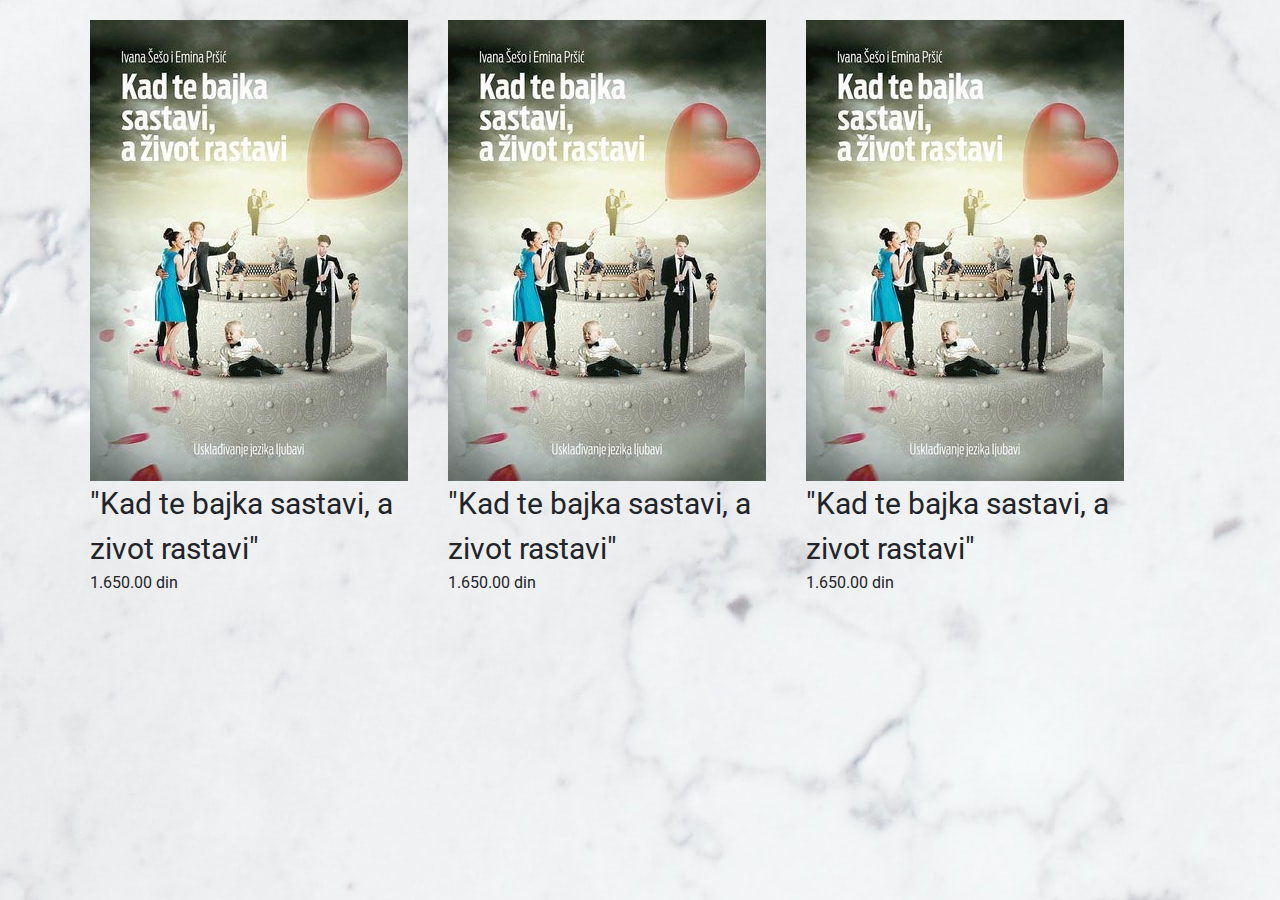
==== index.html @ c7007c51 "initializing" ====
<!DOCTYPE html>
<html>
    <head>
        <link rel="stylesheet" href="https://stackpath.bootstrapcdn.com/bootstrap/4.3.1/css/bootstrap.min.css" integrity="sha384-ggOyR0iXCbMQv3Xipma34MD+dH/1fQ784/j6cY/iJTQUOhcWr7x9JvoRxT2MZw1T" crossorigin="anonymous">
        <link rel="stylesheet" href="style.css">
        <link rel="preconnect" href="https://fonts.googleapis.com">
        <link rel="preconnect" href="https://fonts.gstatic.com" crossorigin>
        <link href="https://fonts.googleapis.com/css2?family=Roboto&display=swap" rel="stylesheet">
    </head>

    <body>

        <div class="container">
           
            <div class="row">
              <div class=".col-lg">
                <div class="card">
                    <div class="cardpic"> <img src="media/kad_te_bajka_sastavi_a_zivot_rastavi_vv.jpeg"> </div>
                    <div class="cardtitle"> "Kad te bajka sastavi, a zivot rastavi" </div>
                    <div class="cardprice"> 1.650.00 din</div>
                </div>
              </div>
              <div class=".col-lg">
                <div class="card">
                    <div class="cardpic"> <img src="media/kad_te_bajka_sastavi_a_zivot_rastavi_vv.jpeg"> </div>
                    <div class="cardtitle"> "Kad te bajka sastavi, a zivot rastavi" </div>
                    <div class="cardprice"> 1.650.00 din</div>
                </div>
              </div>
              <div class=".col-lg">
                <div class="card">
                    <div class="cardpic"> <img src="media/kad_te_bajka_sastavi_a_zivot_rastavi_vv.jpeg"> </div>
                    <div class="cardtitle"> "Kad te bajka sastavi, a zivot rastavi" </div>
                    <div class="cardprice"> 1.650.00 din</div>
                </div>
              </div>
            </div>
          </div>

    </body>


</html>
---- style.css ----
body{
    background-image: url(media/backgroundwhite.jpg);
    font-family: 'Roboto', sans-serif;

}

.card{
    margin: 20px;
    border: none !important;
    background-color: transparent;
}

.cardtitle .cardprice{
    font-family: 'Roboto', sans-serif;
    background-color: transparent;
    background: transparent;
}

.cardtitle{
    width: 318px;
    font-size: 30px;
}


.cardpic{
    height: 461px;
    width: 318px;
    /* background: url(media/kad_te_bajka_sastavi_a_zivot_rastavi_vv.jpeg);
} */
}

.cardpic:hover{
    height: 461px;
    width: 318px;
    /* background:  url(media/kad_te_bajka_sastavi_a_zivot_rastavi_vv.jpeg); */
    filter: white;
    opacity: 0.8;
}
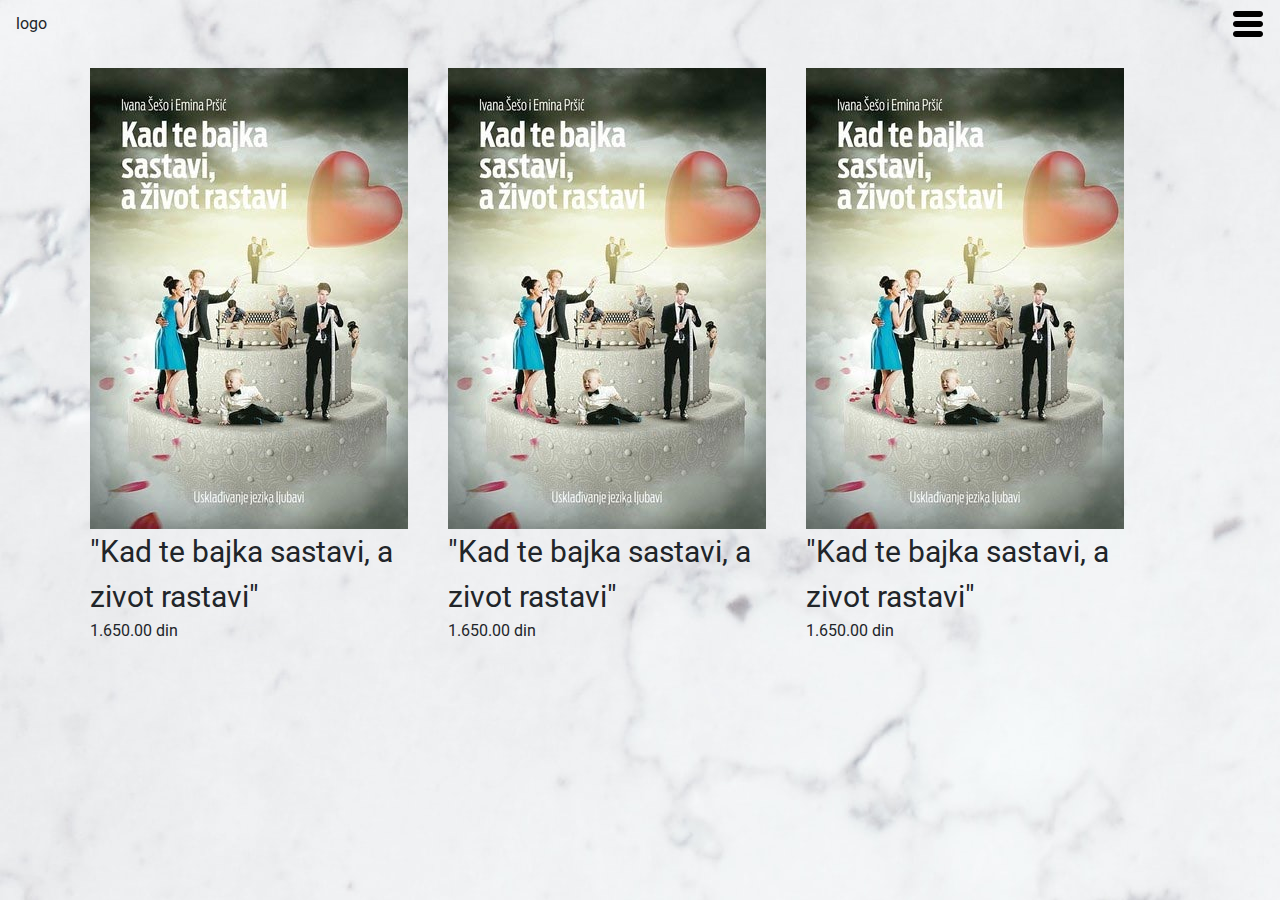
==== commit 96963285: "started navbar" ====
--- a/index.html
+++ b/index.html
@@ -9,6 +9,10 @@
     </head>
 
     <body>
+        <div class="navbar">
+            <div class="logo"> logo </div>
+            <div class="navmenu"></div>
+        </div>
 
         <div class="container">
            
--- a/style.css
+++ b/style.css
@@ -5,6 +5,21 @@
 
 }
 
+/* navbar */
+
+.navmenu{
+    background: url(media/option.png);
+    height: 32px;
+    width: 32px;
+}
+
+
+
+
+
+
+
+/* content */
 .card{
     margin: 20px;
     border: none !important;
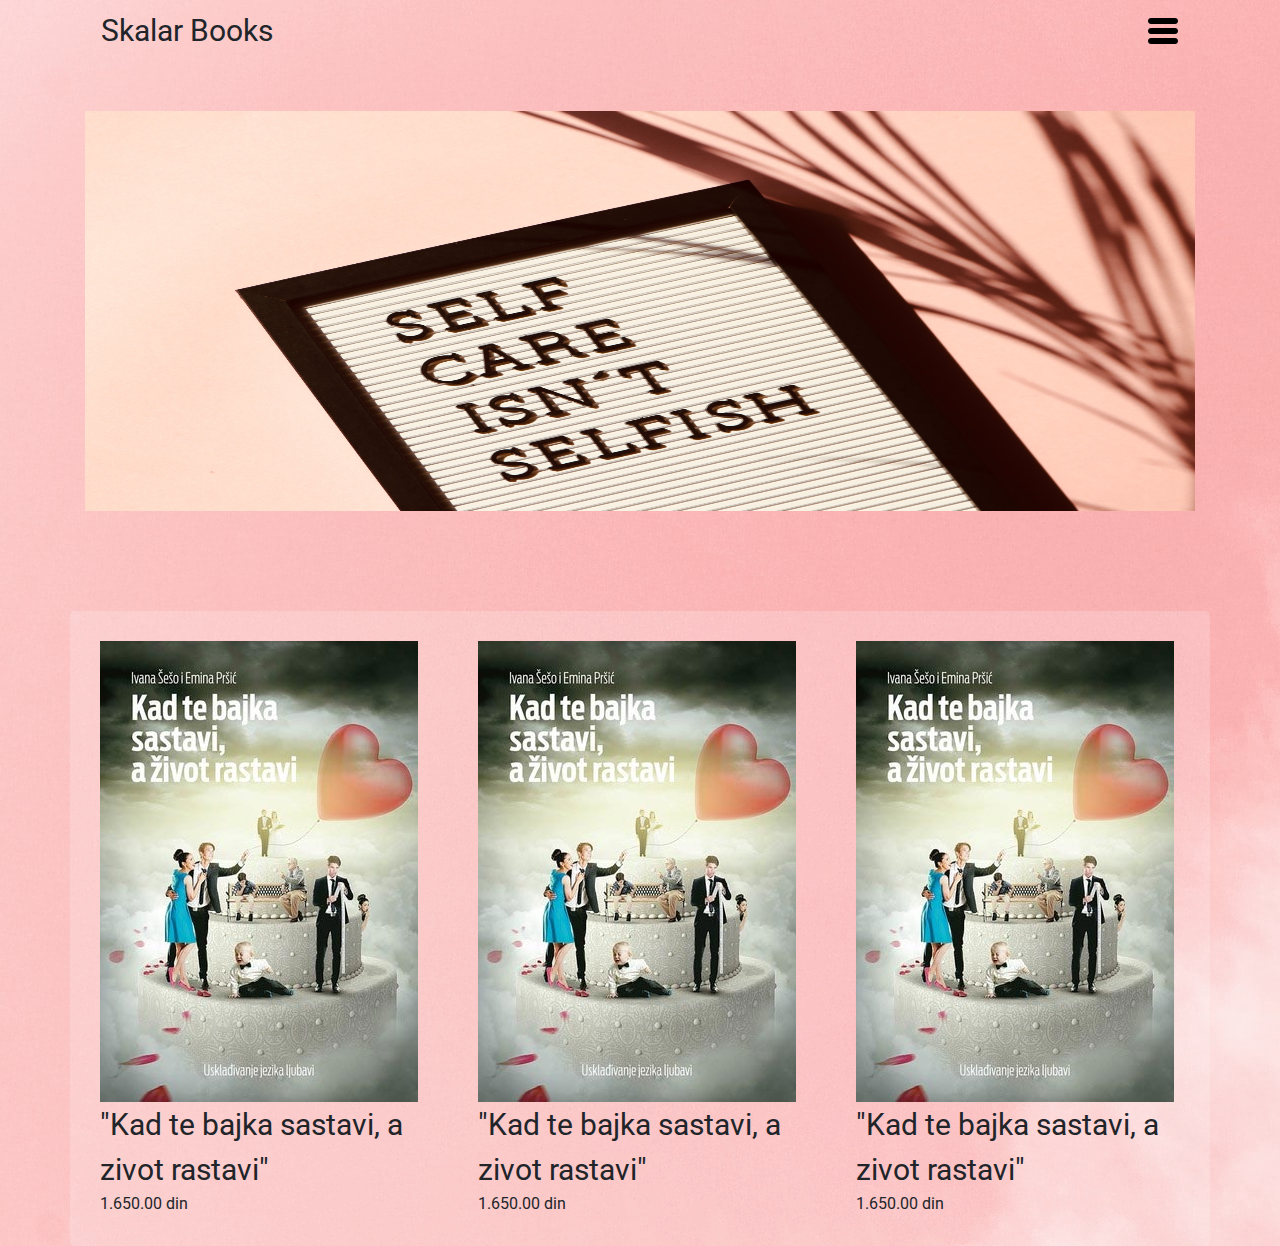
==== commit 8c8c9311: "added single page" ====
--- a/index.html
+++ b/index.html
@@ -9,39 +9,70 @@
     </head>
 
     <body>
-        <div class="navbar">
-            <div class="logo"> logo </div>
+        <div class="container">
+          <div class="navbar">
+            <div class="logo"> Skalar Books </div>
             <div class="navmenu"></div>
+          </div>
+        
+
+
+        <div class="revolver">
+          <img class="mySlides" width="100%" height="400px" src="media/example1.jpg">
+          <img class="mySlides" width="100%" height="400px" src="media/example2.jpg">
+          <img class="mySlides" width="100%" height="400px" src="media/example3.jpg">
         </div>
 
-        <div class="container">
+        
            
-            <div class="row">
-              <div class=".col-lg">
-                <div class="card">
-                    <div class="cardpic"> <img src="media/kad_te_bajka_sastavi_a_zivot_rastavi_vv.jpeg"> </div>
-                    <div class="cardtitle"> "Kad te bajka sastavi, a zivot rastavi" </div>
-                    <div class="cardprice"> 1.650.00 din</div>
+              <div class="row">
+                <div class=".col-lg">
+                  <div class="card">
+                      <div class="cardpic"> <a href="product.html"> <img src="media/kad_te_bajka_sastavi_a_zivot_rastavi_vv.jpeg"></a> </div>
+                      <div class="cardtitle"> "Kad te bajka sastavi, a zivot rastavi" </div>
+                      <div class="cardprice"> 1.650.00 din</div>
+                  </div>
                 </div>
-              </div>
-              <div class=".col-lg">
-                <div class="card">
-                    <div class="cardpic"> <img src="media/kad_te_bajka_sastavi_a_zivot_rastavi_vv.jpeg"> </div>
-                    <div class="cardtitle"> "Kad te bajka sastavi, a zivot rastavi" </div>
-                    <div class="cardprice"> 1.650.00 din</div>
+                <div class=".col-lg">
+                  <div class="card">
+                      <div class="cardpic"> <img src="media/kad_te_bajka_sastavi_a_zivot_rastavi_vv.jpeg"> </div>
+                      <div class="cardtitle"> "Kad te bajka sastavi, a zivot rastavi" </div>
+                      <div class="cardprice"> 1.650.00 din</div>
+                  </div>
                 </div>
-              </div>
-              <div class=".col-lg">
-                <div class="card">
-                    <div class="cardpic"> <img src="media/kad_te_bajka_sastavi_a_zivot_rastavi_vv.jpeg"> </div>
-                    <div class="cardtitle"> "Kad te bajka sastavi, a zivot rastavi" </div>
-                    <div class="cardprice"> 1.650.00 din</div>
+                <div class=".col-lg">
+                  <div class="card">
+                      <div class="cardpic"> <img src="media/kad_te_bajka_sastavi_a_zivot_rastavi_vv.jpeg"> </div>
+                      <div class="cardtitle"> "Kad te bajka sastavi, a zivot rastavi" </div>
+                      <div class="cardprice"> 1.650.00 din</div>
+                  </div>
                 </div>
               </div>
             </div>
-          </div>
 
+          <!-- script -->
+
+
+          <script>
+            var slideIndex = 0;
+            carousel();
+  
+            function carousel() {
+              var i;
+              var x = document.getElementsByClassName("mySlides");
+              for (i = 0; i < x.length; i++) {
+                x[i].style.display = "none";
+              }
+              slideIndex++;
+              if (slideIndex > x.length) {slideIndex = 1}
+              x[slideIndex-1].style.display = "block";
+              setTimeout(carousel, 4000); // Change image every 2 seconds
+            }
+          </script>
     </body>
+    <script>
+
+    </script>
 
 
 </html>--- a/style.css
+++ b/style.css
@@ -1,11 +1,23 @@
 
 body{
-    background-image: url(media/backgroundwhite.jpg);
+    background-image: url(media/background3.jpg);
     font-family: 'Roboto', sans-serif;
-
 }
 
-/* navbar */
+.container{
+    
+}
+
+.row{
+    box-shadow: inset 0 0 0 1000px rgba(255, 255, 255, 0.2);
+    border-radius: 5px;
+}
+
+/* NAVBAR */
+
+.navbar{
+    margin-bottom: 50px;
+}
 
 .navmenu{
     background: url(media/option.png);
@@ -13,15 +25,24 @@
     width: 32px;
 }
 
+.logo{
+    font-size: 30px;
+}
 
+/* REVOLVER */
 
+.revolver{
+    margin-bottom: 100px;
+    width: 100%;
+    justify-content: center;
+}
 
 
 
 
 /* content */
 .card{
-    margin: 20px;
+    margin: 30px;
     border: none !important;
     background-color: transparent;
 }
@@ -37,7 +58,6 @@
     font-size: 30px;
 }
 
-
 .cardpic{
     height: 461px;
     width: 318px;
@@ -48,7 +68,37 @@
 .cardpic:hover{
     height: 461px;
     width: 318px;
-    /* background:  url(media/kad_te_bajka_sastavi_a_zivot_rastavi_vv.jpeg); */
+    /* background: url(media/kad_te_bajka_sastavi_a_zivot_rastavi_vv.jpeg); */
     filter: white;
     opacity: 0.8;
+}
+
+/* Single Book Styles */
+
+.col{padding: 20px;}
+
+.booktitle{
+    font-size: 50px;
+}
+
+.bookauthor{
+    font-size: 30px;
+}
+
+.bookdesc{
+    padding: 40px;
+    border:0px;
+    border-bottom: 2px;
+    border-style:solid;
+    border-color: black;
+}
+
+.btn{
+    text-decoration: underline;
+}
+
+/* LANDING PAGE */
+
+.skalarcontainer{
+    justify-items: center;
 }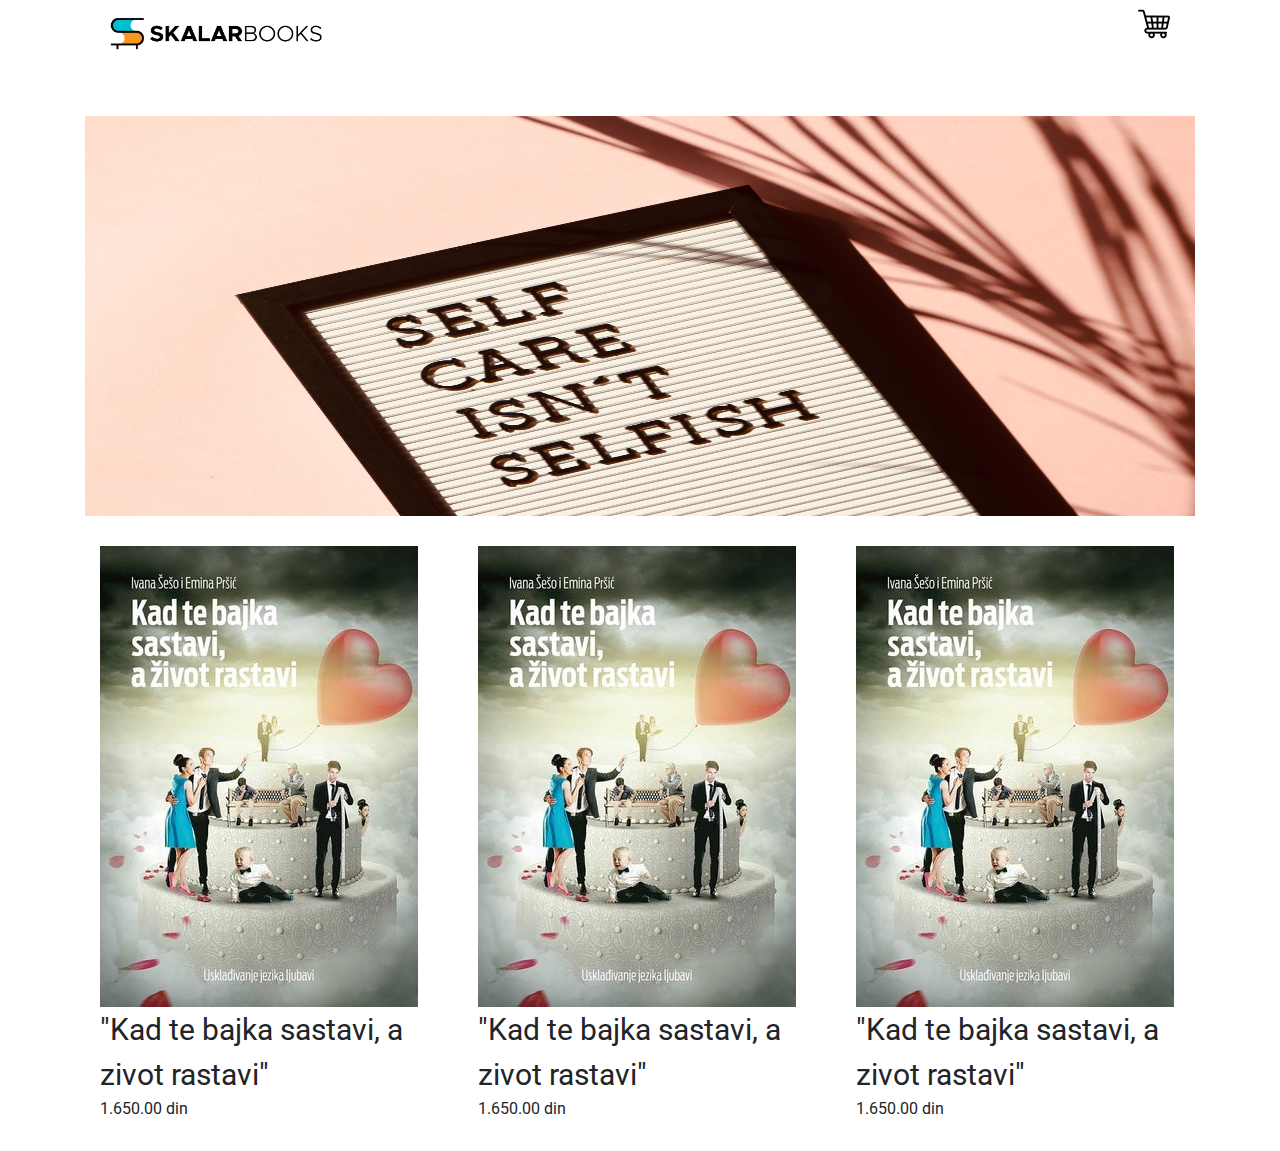
==== commit 113bfff7: "logo added, and landing page centered" ====
--- a/index.html
+++ b/index.html
@@ -11,8 +11,8 @@
     <body>
         <div class="container">
           <div class="navbar">
-            <div class="logo"> Skalar Books </div>
-            <div class="navmenu"></div>
+            <div class="logo"> <img src="media/SkalarBooks-logo.png" width="30%" height="30%" alt=""> </div>
+            <div class="navmenu"> <img src="media/shopping-cart (1).png" alt=""> </div>
           </div>
         
 
@@ -21,6 +21,7 @@
           <img class="mySlides" width="100%" height="400px" src="media/example1.jpg">
           <img class="mySlides" width="100%" height="400px" src="media/example2.jpg">
           <img class="mySlides" width="100%" height="400px" src="media/example3.jpg">
+          <div class="mySlides" width="100%" height="400px">text</div>
         </div>
 
         
@@ -66,7 +67,7 @@
               slideIndex++;
               if (slideIndex > x.length) {slideIndex = 1}
               x[slideIndex-1].style.display = "block";
-              setTimeout(carousel, 4000); // Change image every 2 seconds
+              setTimeout(carousel, 1000); // Change image every 2 seconds
             }
           </script>
     </body>
--- a/style.css
+++ b/style.css
@@ -1,6 +1,7 @@
 
 body{
-    background-image: url(media/background3.jpg);
+    /* background-image: url(media/background3.jpg); */
+    background: white;
     font-family: 'Roboto', sans-serif;
 }
 
@@ -20,13 +21,21 @@
 }
 
 .navmenu{
-    background: url(media/option.png);
-    height: 32px;
-    width: 32px;
+    /* background-image: url(media/shopping-cart\ \(1\).png); */
+    height: 50px;
+    width: 50px;
 }
 
+.navmenu img{
+    display: block;
+    margin: auto;
+} 
+
 .logo{
-    font-size: 30px;
+    /* background: url(media/SkalarBooks-logo.png);
+    height: 15px;
+    width: 75px;
+} */
 }
 
 /* REVOLVER */
@@ -34,8 +43,13 @@
 .revolver{
     margin-bottom: 100px;
     width: 100%;
-    justify-content: center;
+    margin: auto;
 }
+
+.mySlides{
+    margin: auto;
+}
+
 
 
 
@@ -100,5 +114,35 @@
 /* LANDING PAGE */
 
 .skalarcontainer{
+    padding-top: 200px;
+    justify-content: center;
     justify-items: center;
+    margin: auto;
+}
+
+.skalartitle img{
+    display: block;
+    margin-left: auto;
+    margin-right: auto;
+    width: 40%;
+}
+
+.skalardesc{
+    margin-top: 40px;
+    text-align: center;
+}
+
+.skalarbtn{
+    margin-top: 40px;
+}
+
+.button{
+    margin: auto;
+    width: 120px;
+    text-align: center;
+    border: 2px solid black;
+}
+
+.button a{
+    color: black;
 }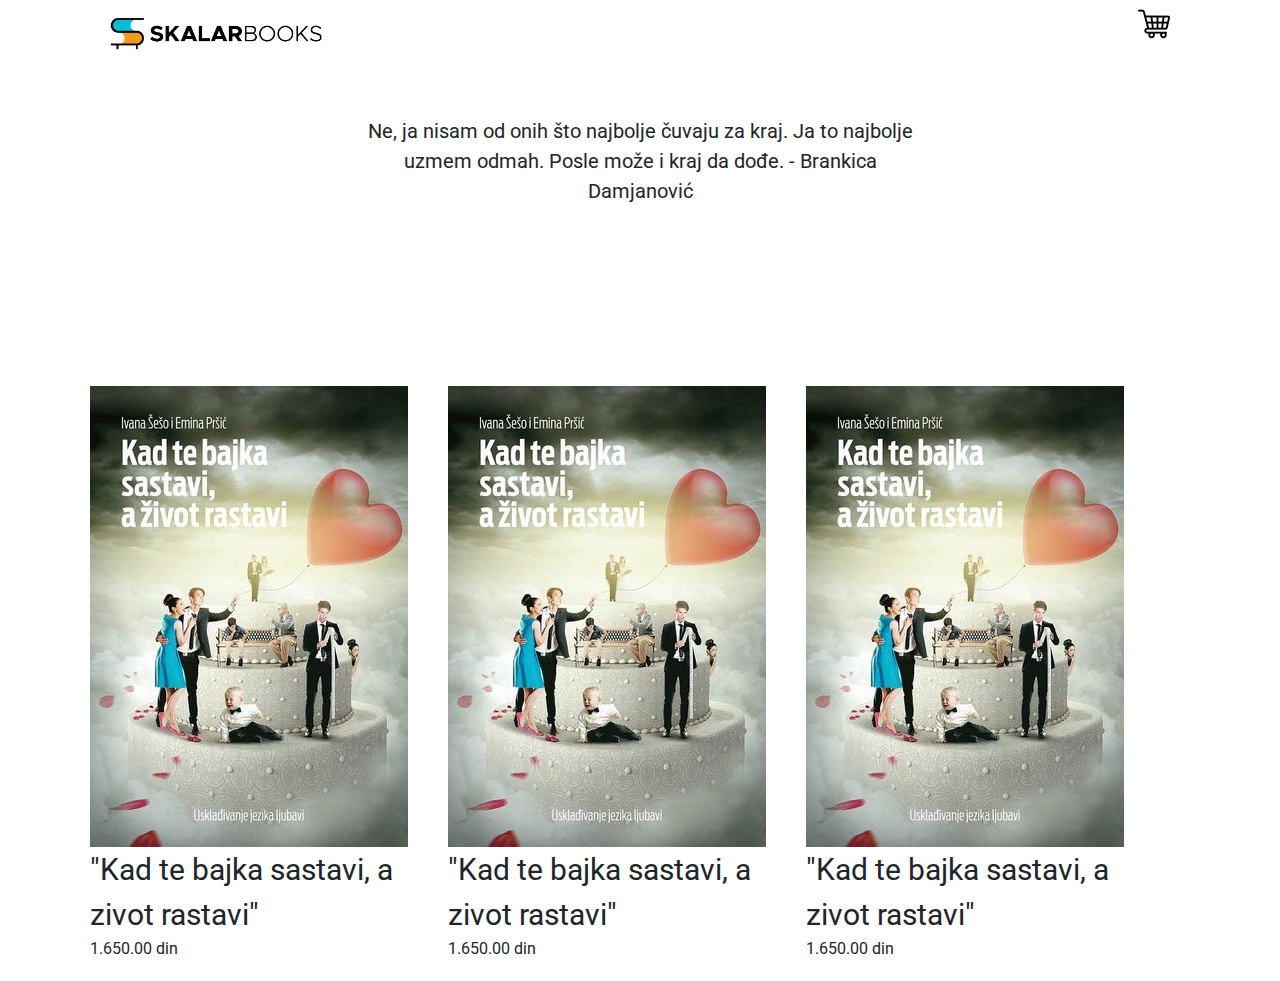
==== commit d47d43e4: "responsitibity fixed on all pages" ====
--- a/index.html
+++ b/index.html
@@ -10,38 +10,42 @@
 
     <body>
         <div class="container">
+
+          <!-- NAVIGATION BAR -->
+
           <div class="navbar">
             <div class="logo"> <img src="media/SkalarBooks-logo.png" width="30%" height="30%" alt=""> </div>
-            <div class="navmenu"> <img src="media/shopping-cart (1).png" alt=""> </div>
+            <div class="navmenu"> <img src="media/shopping-cart (1).png" alt=""> </div> 
           </div>
         
+          <!-- REVOLVER -->
 
-
-        <div class="revolver">
-          <img class="mySlides" width="100%" height="400px" src="media/example1.jpg">
-          <img class="mySlides" width="100%" height="400px" src="media/example2.jpg">
-          <img class="mySlides" width="100%" height="400px" src="media/example3.jpg">
-          <div class="mySlides" width="100%" height="400px">text</div>
-        </div>
+          <div class="revolver">
+            <div class="mySlides" width="100%" height="400px">Ne, ja nisam od onih što najbolje čuvaju za kraj. Ja to najbolje uzmem odmah. Posle može i kraj da dođe.  - Brankica Damjanović</div>
+            <div class="mySlides" width="100%" height="400px">Ljuti vas što su neki ljudi tu samo kad im nešto od vas treba. To je još i dobro. Zamislite da su vam tu stalno.  - Brankica Damjanović</div>
+            <div class="mySlides" width="100%" height="400px">Sa nekim se gubi vreme, a sa nekim osećaj za vreme... Žena uvek zna razliku...  - Moma Stefanović</div>
+            <div class="mySlides" width="100%" height="400px">Ne laktam se. I dalje verujem da mi je mozak jači adut od laktova. - Brankica Damjanović</div>
+          </div>
 
         
-           
+          <!-- CONTENT -->
+          
               <div class="row">
-                <div class=".col-lg">
+                <div class=".col-sm-*">
                   <div class="card">
                       <div class="cardpic"> <a href="product.html"> <img src="media/kad_te_bajka_sastavi_a_zivot_rastavi_vv.jpeg"></a> </div>
                       <div class="cardtitle"> "Kad te bajka sastavi, a zivot rastavi" </div>
                       <div class="cardprice"> 1.650.00 din</div>
                   </div>
                 </div>
-                <div class=".col-lg">
+                <div class=".col-sm-*">
                   <div class="card">
                       <div class="cardpic"> <img src="media/kad_te_bajka_sastavi_a_zivot_rastavi_vv.jpeg"> </div>
                       <div class="cardtitle"> "Kad te bajka sastavi, a zivot rastavi" </div>
                       <div class="cardprice"> 1.650.00 din</div>
                   </div>
                 </div>
-                <div class=".col-lg">
+                <div class=".col-sm-*">
                   <div class="card">
                       <div class="cardpic"> <img src="media/kad_te_bajka_sastavi_a_zivot_rastavi_vv.jpeg"> </div>
                       <div class="cardtitle"> "Kad te bajka sastavi, a zivot rastavi" </div>
@@ -49,7 +53,7 @@
                   </div>
                 </div>
               </div>
-            </div>
+        </div>
 
           <!-- script -->
 
@@ -67,7 +71,7 @@
               slideIndex++;
               if (slideIndex > x.length) {slideIndex = 1}
               x[slideIndex-1].style.display = "block";
-              setTimeout(carousel, 1000); // Change image every 2 seconds
+              setTimeout(carousel, 3000); // Change image every 2 seconds
             }
           </script>
     </body>
--- a/style.css
+++ b/style.css
@@ -18,6 +18,7 @@
 
 .navbar{
     margin-bottom: 50px;
+    display: flex;
 }
 
 .navmenu{
@@ -43,11 +44,16 @@
 .revolver{
     margin-bottom: 100px;
     width: 100%;
+    height: 250px;
     margin: auto;
+    text-align: center;
 }
 
 .mySlides{
-    margin: auto;
+    margin: auto; 
+    text-align: center;
+    width: 50%;
+    font-size: 20px;
 }
 
 
@@ -55,8 +61,16 @@
 
 
 /* content */
+
+/* .row{
+    display: flex;
+    align-content: center;
+    width: auto;
+} */
+
 .card{
-    margin: 30px;
+    /* margin: 30px; */
+    padding: 20px;
     border: none !important;
     background-color: transparent;
 }
@@ -91,24 +105,46 @@
 
 .col{padding: 20px;}
 
+.colpic{
+    margin: auto;
+    text-align: center;
+}
+
+.bookimg{
+    margin: auto;
+    text-align: center;
+    /* width: 50%; */
+    font-size: 30px;
+}
+
+
 .booktitle{
     font-size: 50px;
+    text-align: center;
 }
 
 .bookauthor{
     font-size: 30px;
+    text-align: center;
+}
+
+.opis{
+    padding-top: 20px;
 }
 
 .bookdesc{
-    padding: 40px;
+    text-align: center;
+    padding: 30px;
     border:0px;
     border-bottom: 2px;
     border-style:solid;
-    border-color: black;
+    border-color: black; 
 }
 
 .btn{
+    font-size: 20px;
     text-decoration: underline;
+    margin-top: 20px;
 }
 
 /* LANDING PAGE */
@@ -128,17 +164,21 @@
 }
 
 .skalardesc{
-    margin-top: 40px;
+    padding: 30px;
+    margin: auto; 
     text-align: center;
+    width: 50%;
+    font-size: 18px;
 }
 
 .skalarbtn{
-    margin-top: 40px;
+    margin-top: 30px;
+    font-size: 18px;
 }
 
 .button{
     margin: auto;
-    width: 120px;
+    width: 150px;
     text-align: center;
     border: 2px solid black;
 }
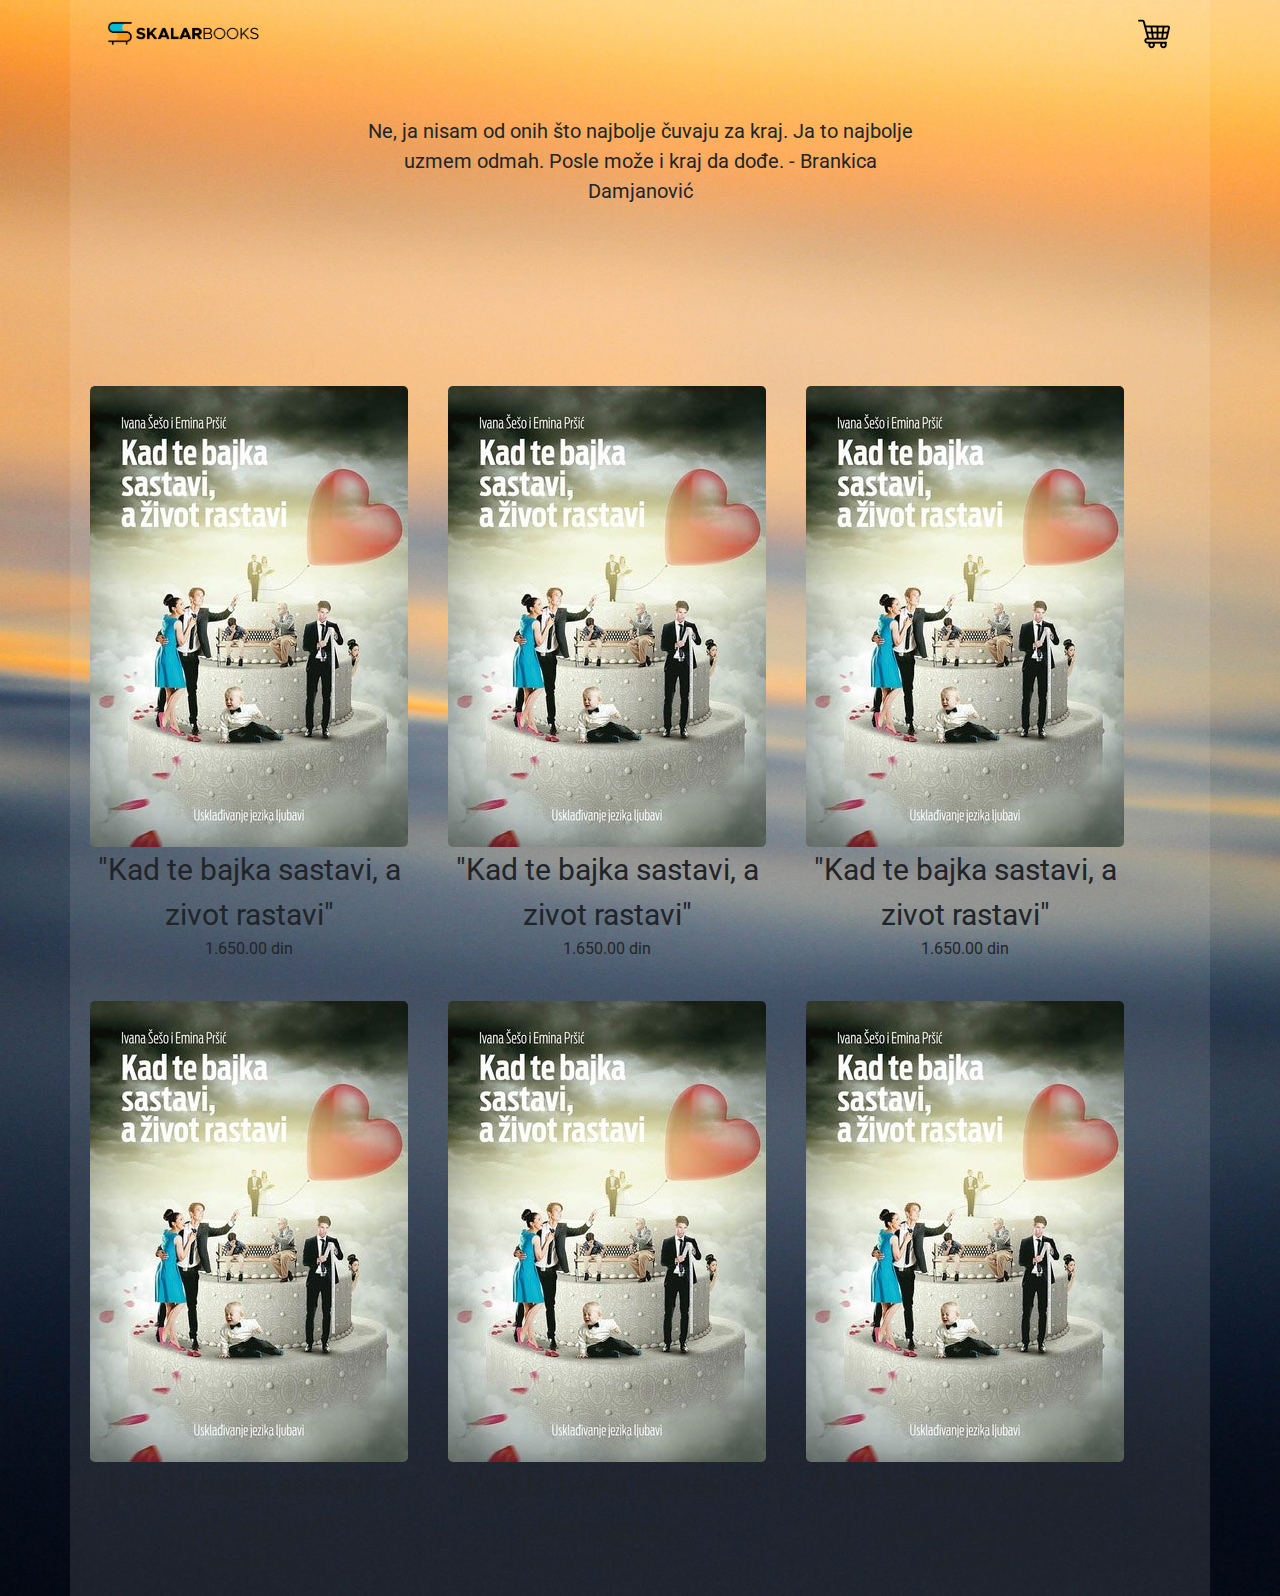
==== commit 338ef4dd: "landing page updated - still need social links" ====
--- a/index.html
+++ b/index.html
@@ -31,21 +31,43 @@
           <!-- CONTENT -->
           
               <div class="row">
-                <div class=".col-sm-*">
+                <div class=".col-sm-4">
                   <div class="card">
                       <div class="cardpic"> <a href="product.html"> <img src="media/kad_te_bajka_sastavi_a_zivot_rastavi_vv.jpeg"></a> </div>
                       <div class="cardtitle"> "Kad te bajka sastavi, a zivot rastavi" </div>
                       <div class="cardprice"> 1.650.00 din</div>
                   </div>
                 </div>
-                <div class=".col-sm-*">
+                <div class=".col-sm-4">
                   <div class="card">
                       <div class="cardpic"> <img src="media/kad_te_bajka_sastavi_a_zivot_rastavi_vv.jpeg"> </div>
                       <div class="cardtitle"> "Kad te bajka sastavi, a zivot rastavi" </div>
                       <div class="cardprice"> 1.650.00 din</div>
                   </div>
                 </div>
-                <div class=".col-sm-*">
+                <div class=".col-sm-4">
+                  <div class="card">
+                      <div class="cardpic"> <img src="media/kad_te_bajka_sastavi_a_zivot_rastavi_vv.jpeg"> </div>
+                      <div class="cardtitle"> "Kad te bajka sastavi, a zivot rastavi" </div>
+                      <div class="cardprice"> 1.650.00 din</div>
+                  </div>
+                </div>
+              
+                <div class=".col-sm-4">
+                  <div class="card">
+                      <div class="cardpic"> <a href="product.html"> <img src="media/kad_te_bajka_sastavi_a_zivot_rastavi_vv.jpeg"></a> </div>
+                      <div class="cardtitle"> "Kad te bajka sastavi, a zivot rastavi" </div>
+                      <div class="cardprice"> 1.650.00 din</div>
+                  </div>
+                </div>
+                <div class=".col-sm-4">
+                  <div class="card">
+                      <div class="cardpic"> <img src="media/kad_te_bajka_sastavi_a_zivot_rastavi_vv.jpeg"> </div>
+                      <div class="cardtitle"> "Kad te bajka sastavi, a zivot rastavi" </div>
+                      <div class="cardprice"> 1.650.00 din</div>
+                  </div>
+                </div>
+                <div class=".col-sm-4">
                   <div class="card">
                       <div class="cardpic"> <img src="media/kad_te_bajka_sastavi_a_zivot_rastavi_vv.jpeg"> </div>
                       <div class="cardtitle"> "Kad te bajka sastavi, a zivot rastavi" </div>
--- a/style.css
+++ b/style.css
@@ -1,17 +1,27 @@
+
+/* logo colors: #00BDD4 , #F79921 */
+
+* { padding: 0; margin: 0; }
+
 
 body{
-    /* background-image: url(media/background3.jpg); */
-    background: white;
+    height: 100%;
+    background-image: url(media/Landing.jpg);
+    background-size: cover;
+    background-position-x: center;
+    background-position-y: center;
     font-family: 'Roboto', sans-serif;
 }
 
 .container{
-    
+    /* background: whitesmoke; */
+     box-shadow: inset 0 0 0 1000px rgba(255, 255, 255, 0.1); 
+    justify-content: center;
+    position: relative;
 }
 
 .row{
-    box-shadow: inset 0 0 0 1000px rgba(255, 255, 255, 0.2);
-    border-radius: 5px;
+    /* box-shadow: inset 0 0 0 1000px rgba(255, 255, 255, 0.2); */
 }
 
 /* NAVBAR */
@@ -30,13 +40,11 @@
 .navmenu img{
     display: block;
     margin: auto;
+    margin-top: 10px;
 } 
 
 .logo{
-    /* background: url(media/SkalarBooks-logo.png);
-    height: 15px;
-    width: 75px;
-} */
+    width: 50%;
 }
 
 /* REVOLVER */
@@ -69,10 +77,25 @@
 } */
 
 .card{
-    /* margin: 30px; */
-    padding: 20px;
+    /* margin-left: 35px; */
     border: none !important;
     background-color: transparent;
+    position: relative;
+    display: flex;
+    -ms-flex-direction: column;
+    flex-direction: column;
+    min-width: 0;
+    -ms-flex: 1 1 auto;
+    flex: 1 1 auto;
+    padding: 1.25rem;
+    text-align: center
+}
+
+.cardtitle .cardprice .cardpic {
+    -ms-flex: 1 1 auto;
+    flex: 1 1 auto;
+    padding: 1.25rem;
+    text-align: center
 }
 
 .cardtitle .cardprice{
@@ -91,6 +114,10 @@
     width: 318px;
     /* background: url(media/kad_te_bajka_sastavi_a_zivot_rastavi_vv.jpeg);
 } */
+}
+.cardpic img{
+    position: relative;
+    border-radius: 5px;
 }
 
 .cardpic:hover{
@@ -147,42 +174,3 @@
     margin-top: 20px;
 }
 
-/* LANDING PAGE */
-
-.skalarcontainer{
-    padding-top: 200px;
-    justify-content: center;
-    justify-items: center;
-    margin: auto;
-}
-
-.skalartitle img{
-    display: block;
-    margin-left: auto;
-    margin-right: auto;
-    width: 40%;
-}
-
-.skalardesc{
-    padding: 30px;
-    margin: auto; 
-    text-align: center;
-    width: 50%;
-    font-size: 18px;
-}
-
-.skalarbtn{
-    margin-top: 30px;
-    font-size: 18px;
-}
-
-.button{
-    margin: auto;
-    width: 150px;
-    text-align: center;
-    border: 2px solid black;
-}
-
-.button a{
-    color: black;
-}